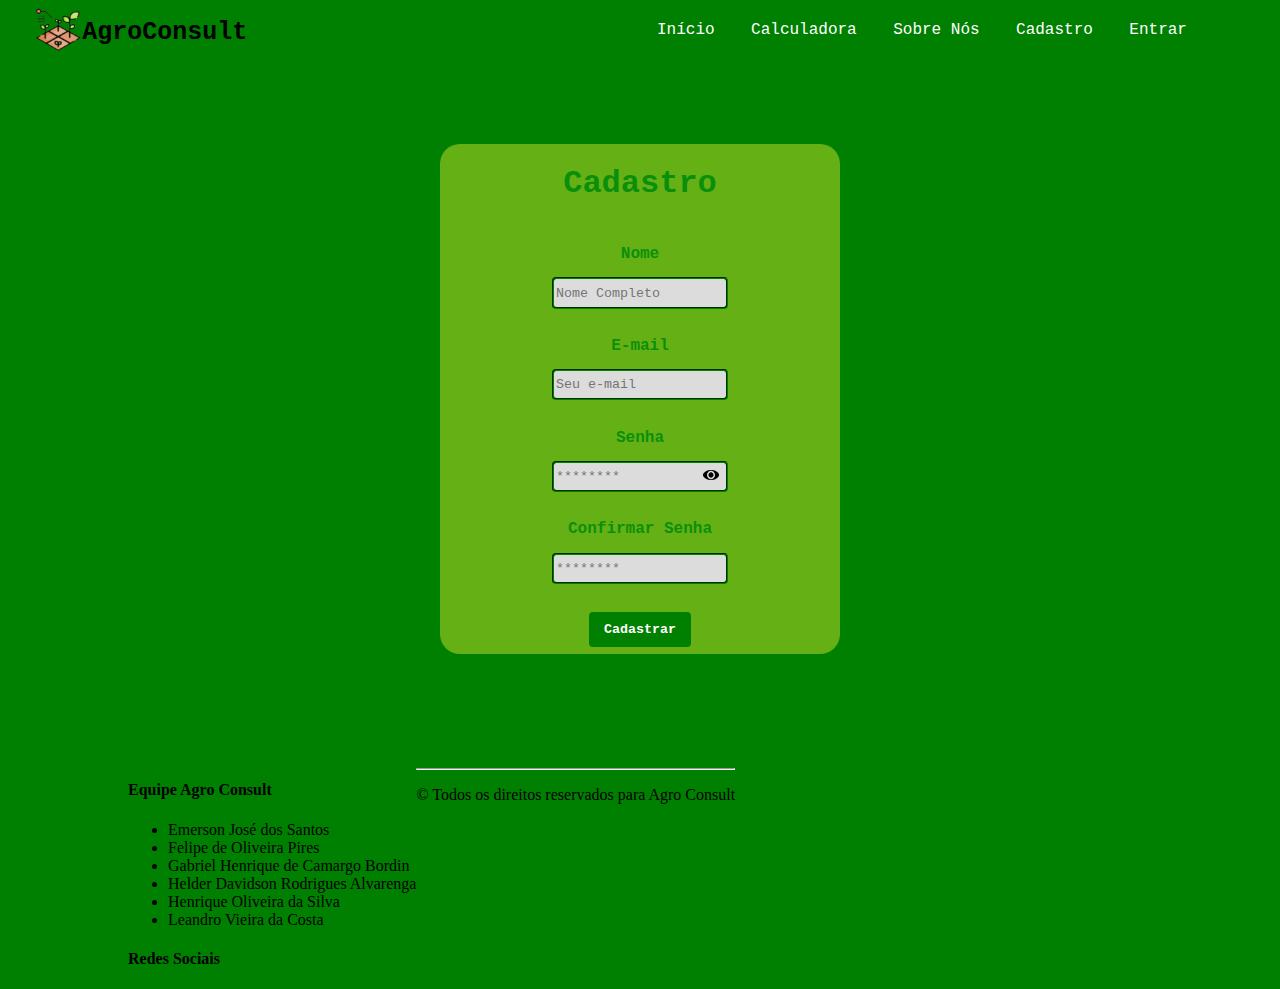
==== cadastro.html @ 22278442 "site incompleto" ====
<!DOCTYPE html>
<html lang="pt">

<head>
    <meta charset="UTF-8">
    <meta http-equiv="X-UA-Compatible" content="IE=edge">
    <meta name="viewport" content="width=device-width, initial-scale=1.0">
    <title>AgroConsult - cadastro</title>

    <link rel="stylesheet" href="css/cadastro.css" media="all">
    
</head>

<body>
    
    <div class="header">
        <a href="inicio.html"><img src="img/logooriginal.png" class="logo"></a>
        <div class="container">
            <a href="inicio.html"><h1 class="titulo" >AgroConsult</h1></a>
           

            <ul class="navbar">
                
                <li> <a href="inicio.html">Início</a></li>
                <li><a href="calc.html">Calculadora</a></li>
                <li><a href="#">Sobre Nós</a>
                    <ul>
                      <li><a href="#">Nossos serviços</a></li>
                      <li><a href="contato.html">Contato</a></li>
                    </ul>
                  </li>
                <li><a href="cadastro.html">Cadastro</a></li>
                <li><a href="login.html">Entrar</a></li>
                
            
            </ul>
        </div>

    </div>

    <div class="banner">
        <div class="container">
            <div class="card">
                <h1>Cadastro</h1>
                <h4>Nome</h4><input type="text" placeholder="Nome Completo"  id="in_nome">
                <h4>E-mail</h4><input type="email" placeholder="Seu e-mail" id="in_email">
                <h4>Senha</h4><input type="password" placeholder="********" id="in_senha">
                <h4>Confirmar Senha</h4><input type="password" placeholder="********" id="conf_senha">
                <img src="img/exibindo.png"  id="img_foto" onclick="mostrarOcultarSenha()" class="mostrar" >
                <button onclick="cadastrar()" class="btn">Cadastrar</button>
            </div>
        </div>
    </div>

    <!-- Rodapé -->
    <footer id="footer">
        <section class="container">
            <article class="footer-menu">
                <!-- Parte 1 -->
                <div class="menu-item">
                    <h4>Equipe Agro Consult</h4>
                    <ul>
                        <li>Emerson José dos Santos</li>
                        <li>Felipe de Oliveira Pires</li>
                        <li>Gabriel Henrique de Camargo Bordin</li>
                        <li>Helder Davidson Rodrigues Alvarenga</li>
                        <li>Henrique Oliveira da Silva</li>
                        <li>Leandro Vieira da Costa</li>
                    </ul>
                </div>
                <!-- Parte 2 -->
                <div class="menu-item">
                    <h4>Redes Sociais</h4>
                    <div class="social-icons">
                        <a href="https://github.com/Uken49/Agro-Consult"><i class="fa-brands fa-github"></i></a>
                        <a href=""><i class="fa-brands fa-facebook"></i></a>
                        <a href=""><i class="fa-brands fa-instagram"></i></a>
                        <a href=""><i class="fa-brands fa-linkedin"></i></a>
                        <a href=""><i class="fa-brands fa-whatsapp"></i></a>
                    </div>
                </div>
            </article>
            <!-- Marca de copyright -->
            <article class="copy">
                <hr>
                <p>&copy; <span id="spn_year"></span> Todos os direitos reservados para Agro Consult</p>
            </article>
        </section>
    </footer>
            
</body>

</html>
<script>



    function cadastrar() {
    
        var nome = in_nome.value
        var senha = in_senha.value
        var email = in_email.value
    
        if ( (nome == "Emerson José Dos Santos" || nome == "Ravi de Lima Santos")  && senha == "12345" && (email == "emersonjose@santos.com" || email == "ravilima@santos.com") ) {
            alert("Usuário autenticado")
        } else {
            alert("Falha na autenticação")
        }
        
    }
    
    function mostrarOcultarSenha(){
    var senha = document.getElementById("in_senha");
    var conf = document.getElementById("conf_senha")
    if(senha.type =="password" && conf.type== "password"){
        senha.type="text";
        conf.type= "text"
        img_foto.src = "img/oculto.png"
    }
    else{
        senha.type ="password"
        conf.type ="password"
        img_foto.src = "img/exibindo.png"  
    }
}
    </script>
---- css/cadastro.css ----
body {
    margin: 0px;
    background-color: green;
}

body ul li a {
    color: yellow;
}

a:link {
    color: yellow;
    text-decoration: none;
    font-weight: normal;
    border-right-color: yellow;
    border-bottom-color: yellow;
    border-left-color: yellow;
}

a:hover {
    color: yellow;
    font-weight: bold;
}

.logo {
    float: left;
    width: 60px;
    height: 50px;
    cursor: pointer;
    cursor: hand;
    background-repeat: no-repeat;
    padding: 4px 0 4px 30px;
}

.header {
    width: 100%;
    height: 60px;
    align-items: center;
}

.titulo {
    position: relative;
    right: 55%;
    margin: 0px;
    color: #000;
    font-size: 25px;
    font-family: Courier New, monospace;
    padding: 4px 0 0px 0px;
}

.container {
    width: 80%;
    margin: auto;
    display: flex;
}

.header .container {
    height: 100%;
    justify-content: space-between;
    align-items: center;
}

.navbar {
    font-size: medium;
    font-family: Courier New, monospace;
    width: 550px;
    list-style: none;
    align-items: center;
    justify-content: space-between;
    color: white;
    display: flex;
    padding: 0;
    float: left;
}

.navbar li {
    position: relative;
    float: left;
}

.navbar li a {
    color: white;
    text-decoration: none;
    padding: 5px 10px;
    display: block;
}

.navbar li a:hover {
    color: yellow;
   
    /* -webkit-box-shadow:0 3px 10px 0 rgb(8, 245, 40);*/
    text-shadow: 0px 0px 5px green;
}

.navbar li ul {
    position: absolute;
    width: 105px;
    padding: 1px;
    top: 25px;
    left: 0;
    background-color: green;
    display: none;
}

.navbar li:hover ul, .menu li.hover ul {
    display: block;
}

.navbar li ul li {

    display: block;
    list-style-type: none;
    width: 150px;
}

.banner {
    display: flex;
    height: 700px;
    background-image: url("../img/cadastro.jpg");
    background-size: cover;
}

.card {
    font-family: Courier New, monospace;
    background-color:#65b115;
    color: rgb(10, 143, 10);
    height: 510px;
    width: 400px;
    display: flex;
    position: relative;
    bottom: 7px;
    flex-direction: column;
    align-items: center;
    justify-content: left;
    margin: auto;
    margin-bottom: 28px;
    border-radius: 20px;
    /*box-shadow: 0px 0px 10px 4px;*/
}

.card {
    margin-top: 20px;
}

.btn {

    display: flex;
    font-family: Courier New, monospace;
    position: relative;
    bottom: 7px;
    margin-top: 10px;
    border: 0;
    font-weight: 600;
    background-color: green;
    color: white;
    border-radius: 4px;
    padding: 10px 15px;
}

.btn:focus {
    box-shadow: 0 0 0 0;
    border: 0 none;
    outline: 0;
    background: rgb(12, 204, 12);
}

input {
    font-family: Courier New, monospace;
    display: flex;
    position: relative;
    bottom: 7px;
    color: black ;
    height: 30px;
    border: 2px solid green;
    border-style: groove;
    border-radius: 4px;
    background-color: gainsboro!important;
}

.mostrar {
    position: relative;
    float: left;
    height: 10px;
    cursor: pointer;
    cursor: hand;
    background-repeat: no-repeat;
    padding: 4px 0 4px 30px;
    left: 14%;
    bottom: 24.5%;
}
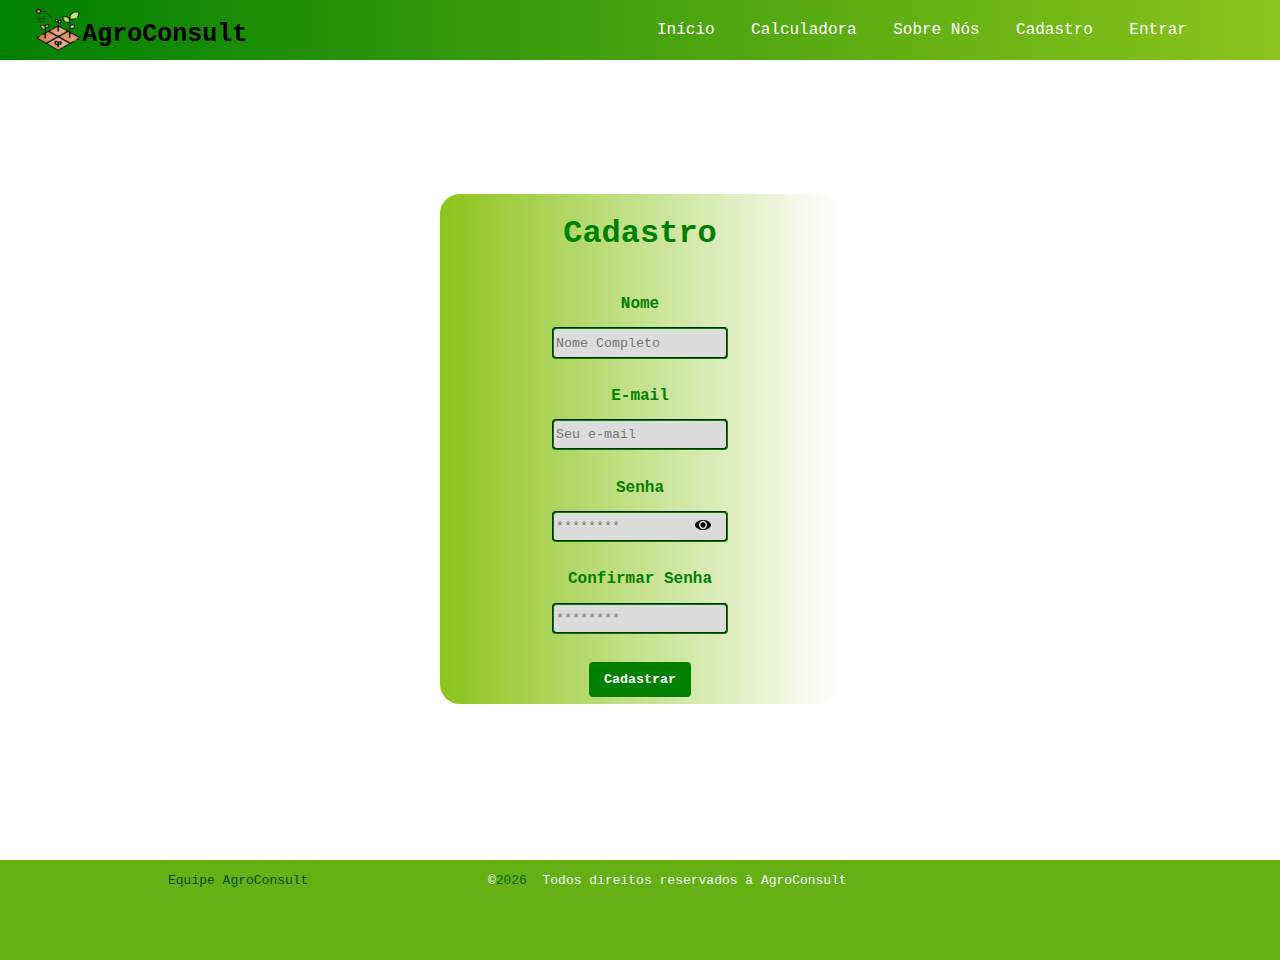
==== commit 98a95839: "site atualizado" ====
--- a/cadastro.html
+++ b/cadastro.html
@@ -16,7 +16,7 @@
     <div class="header">
         <a href="inicio.html"><img src="img/logooriginal.png" class="logo"></a>
         <div class="container">
-            <a href="inicio.html"><h1 class="titulo" >AgroConsult</h1></a>
+            <h1><a href="inicio.html" class="titulo">AgroConsult</a></h1>
            
 
             <ul class="navbar">
@@ -25,8 +25,8 @@
                 <li><a href="calc.html">Calculadora</a></li>
                 <li><a href="#">Sobre Nós</a>
                     <ul>
-                      <li><a href="#">Nossos serviços</a></li>
-                      <li><a href="contato.html">Contato</a></li>
+                      <li><a href="#">Nossos Planos</a></li>
+                      <li><a href="contato.html">Fale Conosco</a></li>
                     </ul>
                   </li>
                 <li><a href="cadastro.html">Cadastro</a></li>
@@ -53,39 +53,16 @@
     </div>
 
     <!-- Rodapé -->
-    <footer id="footer">
-        <section class="container">
-            <article class="footer-menu">
-                <!-- Parte 1 -->
-                <div class="menu-item">
-                    <h4>Equipe Agro Consult</h4>
-                    <ul>
-                        <li>Emerson José dos Santos</li>
-                        <li>Felipe de Oliveira Pires</li>
-                        <li>Gabriel Henrique de Camargo Bordin</li>
-                        <li>Helder Davidson Rodrigues Alvarenga</li>
-                        <li>Henrique Oliveira da Silva</li>
-                        <li>Leandro Vieira da Costa</li>
-                    </ul>
-                </div>
-                <!-- Parte 2 -->
-                <div class="menu-item">
-                    <h4>Redes Sociais</h4>
-                    <div class="social-icons">
-                        <a href="https://github.com/Uken49/Agro-Consult"><i class="fa-brands fa-github"></i></a>
-                        <a href=""><i class="fa-brands fa-facebook"></i></a>
-                        <a href=""><i class="fa-brands fa-instagram"></i></a>
-                        <a href=""><i class="fa-brands fa-linkedin"></i></a>
-                        <a href=""><i class="fa-brands fa-whatsapp"></i></a>
-                    </div>
-                </div>
+    <footer class="footer">
+        <div class="container3">
+            <ul>
+                <a href="contato.html" class="membros">Equipe AgroConsult</a><br>
+                
+            </ul>
+            <article>
+                <p class="copy">&copy;  <span id="i_ano" style="color: rgb(3, 100, 3);"></span> &nbsp; Todos direitos reservados à AgroConsult</p>
             </article>
-            <!-- Marca de copyright -->
-            <article class="copy">
-                <hr>
-                <p>&copy; <span id="spn_year"></span> Todos os direitos reservados para Agro Consult</p>
-            </article>
-        </section>
+        </div>
     </footer>
             
 </body>
@@ -123,4 +100,9 @@
         img_foto.src = "img/exibindo.png"  
     }
 }
-    </script>+
+var Data_atual = new Date()
+var Ano_atual = Data_atual.getFullYear();
+document.getElementById('i_ano').innerHTML = Ano_atual
+
+</script>--- a/css/cadastro.css
+++ b/css/cadastro.css
@@ -1,24 +1,6 @@
 body {
     margin: 0px;
-    background-color: green;
-}
-
-body ul li a {
-    color: yellow;
-}
-
-a:link {
-    color: yellow;
-    text-decoration: none;
-    font-weight: normal;
-    border-right-color: yellow;
-    border-bottom-color: yellow;
-    border-left-color: yellow;
-}
-
-a:hover {
-    color: yellow;
-    font-weight: bold;
+
 }
 
 .logo {
@@ -35,9 +17,11 @@
     width: 100%;
     height: 60px;
     align-items: center;
+    background-image: linear-gradient(to right, green , rgb(140, 196, 28));
 }
 
 .titulo {
+    text-decoration: none;
     position: relative;
     right: 55%;
     margin: 0px;
@@ -48,6 +32,12 @@
 }
 
 .container {
+    width: 80%;
+    margin: auto;
+    display: flex;
+}
+
+.container3 {
     width: 80%;
     margin: auto;
     display: flex;
@@ -86,18 +76,18 @@
 
 .navbar li a:hover {
     color: yellow;
-   
-    /* -webkit-box-shadow:0 3px 10px 0 rgb(8, 245, 40);*/
+    font-weight: bold;
+    -moz-box-shadow: 0 3px 100px 0 #CCC;
     text-shadow: 0px 0px 5px green;
 }
 
 .navbar li ul {
     position: absolute;
-    width: 105px;
+    width: 80px;
     padding: 1px;
     top: 25px;
     left: 0;
-    background-color: green;
+    background-image: linear-gradient(180deg, #65b115, rgb(140, 196, 28));
     display: none;
 }
 
@@ -109,20 +99,24 @@
 
     display: block;
     list-style-type: none;
-    width: 150px;
+    width: 100%;
+}
+
+.menu li {
+    width: auto;
 }
 
 .banner {
     display: flex;
-    height: 700px;
-    background-image: url("../img/cadastro.jpg");
+    height: 800px;
+    background-image: url(../img/hands.jpg);
     background-size: cover;
 }
 
 .card {
     font-family: Courier New, monospace;
-    background-color:#65b115;
-    color: rgb(10, 143, 10);
+    background-image: linear-gradient(to right, rgb(140, 196, 28), white);
+    color: green;
     height: 510px;
     width: 400px;
     display: flex;
@@ -164,7 +158,7 @@
 }
 
 input {
-    font-family: Courier New, monospace;
+    font-family: monospace;
     display: flex;
     position: relative;
     bottom: 7px;
@@ -184,6 +178,30 @@
     cursor: hand;
     background-repeat: no-repeat;
     padding: 4px 0 4px 30px;
-    left: 14%;
+    left: 12%;
     bottom: 24.5%;
+}
+
+.footer {
+    margin-top: 0px;
+    background-color: #65b115;
+    height: 100px;
+    font-family: monospace;
+}
+
+.copy{
+    padding-left: 50%;
+    color: aliceblue;
+    font-size: bold;
+    display: flex;
+    width: 100%;
+    border-spacing: 0;
+    border-collapse: collapse;
+    z-index: 6;
+    height: 37px;
+}
+
+.membros{
+    text-decoration: none;
+    color: rgb(3, 78, 3);
 }